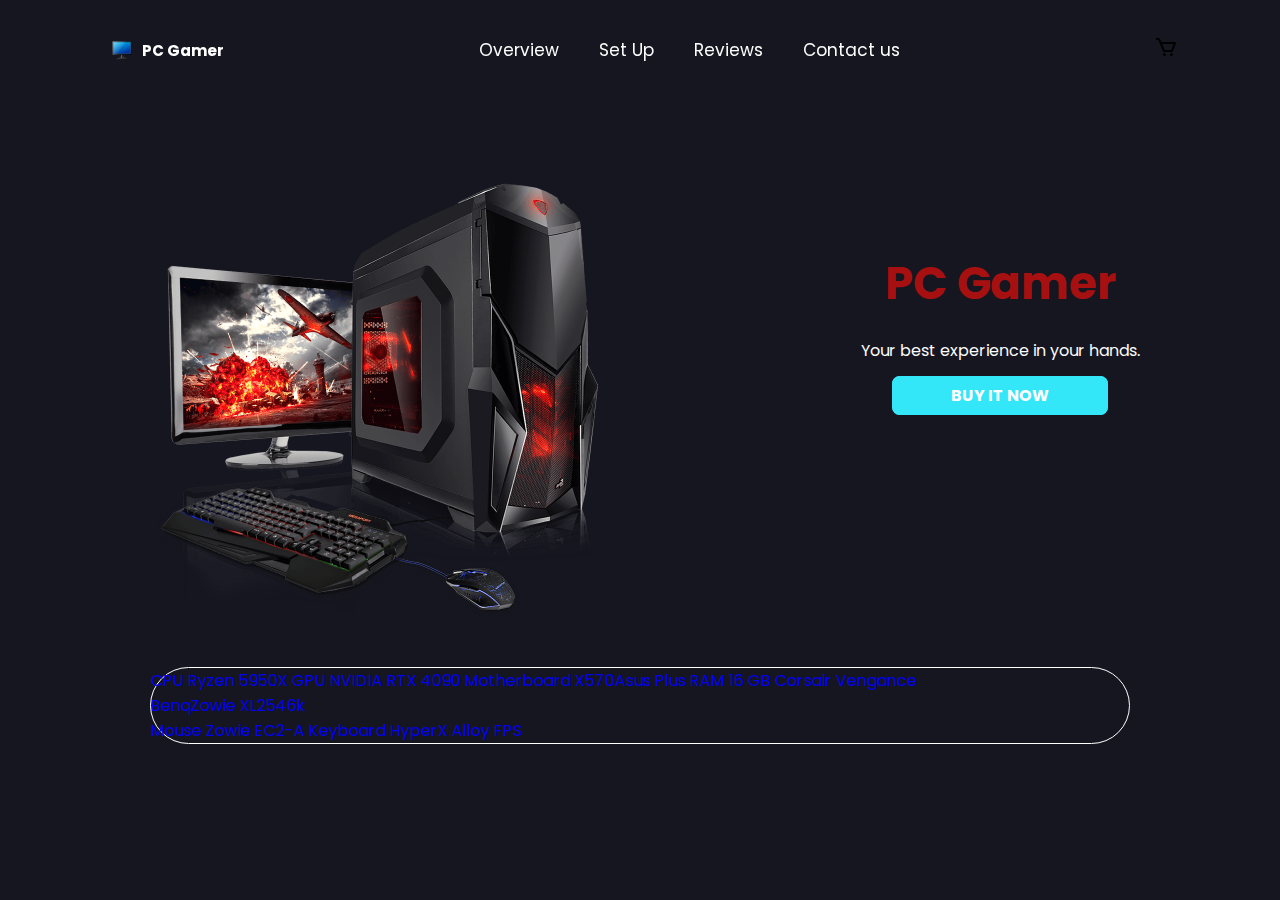
==== index.html @ ab567460 "first commit" ====
<!DOCTYPE html>
<html lang="PT-BR">
<head>
    <meta charset="UTF-8">
    <meta http-equiv="X-UA-Compatible" content="IE=edge">
    <meta name="viewport" content="width=device-width, initial-scale=1.0">
    <!-- <link rel="stylesheet" href="https://cdn.jsdelivr.net/npm/boxicons@latest/css/boxicons.min.css">
    <link rel="stylesheet" href="https://unpkg.com/boxicons@latest/css/boxicons.min.css"> -->
    <link rel="stylesheet" href="css/style.css">

    <title>PC Gamer</title>
</head>

<body>
    <header>
        <a href="#" class="logo-header">
            <img src="logo/icons8-pc-96.png" id="logo-desktop" alt="Ícone Desktop">
            <p>PC Gamer</p>
        </a>

        <ul class="navegacao">
            <li><a href="#">Overview</a></li>
            <li><a href="#">Set Up</a></li>
            <li><a href="#">Reviews</a></li>
            <li><a href="#">Contact us</a></li>
        </ul>

        <div class="header-icons">
            <a href="#" id='cart'>
                <img src="logo/bx-cart.svg">
            </a>
            <div href="#" id="menu">
                <img src="logo/menu-icon.svg">
            </div>
        </div>

    </header>

    <main>
        <section class="geral">
            <div>
                <img src="img/pc-completo.png" class="computador" alt="Imagem PC">
            </div>

            <div class="texto-geral">
                <h1>PC Gamer</h1>
                <p>Your best experience in your hands.</p>
                <a href="#" id="botao-compre">BUY IT NOW</a>
            </div>
        </section>

        <section class="partes">
                <div class="gabinete">
                    <a href="#">CPU Ryzen 5950X</a>
                    <a href="#">GPU NVIDIA RTX 4090</a>
                    <a href="#">Motherboard X570Asus Plus</a>
                    <a href="#">RAM 16 GB Corsair Vengance</a>
                </div>
                <div class="monitor">
                    <a href="#">BenqZowie XL2546k</a>
                </div>
                <div class="perifericos">
                    <a href="#">Mouse Zowie EC2-A</a>
                    <a href="#">Keyboard HyperX Alloy FPS</a>
                </div>
        </section>


    </main>

    
</body>
</html>
---- css/style.css ----
@import url('https://fonts.googleapis.com/css2?family=Poppins:wght@300;400;500;600;700;800&display=swap');

:root{
    --bg-color: #161620;
    --text-color: #FFFFFF;
    --main-color: #34e7f8;
    --other-color: #fcfcfc;
    --red-color: rgb(167, 16, 16);
}

*{
    margin: 0;
    padding: 0;
    box-sizing: border-box;
    font-family: 'Poppins', sans-serif;
    text-decoration: none;
    list-style: none;
}

@media screen and (min-width:768px) {

body{
    background-color: var(--bg-color);
    color: var(--text-color);
}

#menu {
    display: none;
}

header{
    position: fixed;
    width: 100%;
    top: 0;
    right: 0;
    z-index: 1000;
    display: flex;
    align-items: center;
    justify-content: space-between;
    padding: 30px 8%;
}

.logo-header{
    display: flex;
    align-items: center;

}

.logo-header p {
    color: var(--text-color);
    font-weight: bold;
    font-size: 15px;
}

#logo-desktop {
    color: var(--main-color);
    display: flex;
    width: 20px;
    margin: 10px;
}

.navegacao {
    display: flex;
}

.navegacao a {
    padding: 0px 20px;
    color: var(--other-color);
    font-size: 17px;
    transition: all .55s ease;
}

.navegacao a:hover{
    color: var(--main-color);
}

/*main*/

.geral {
    display: flex;
    justify-content: space-around;
    flex-direction: row;
    width: 100%;
}

.computador {
    max-width: auto;
    max-height: auto;
    width: 500px;
    margin-top: 150px;
    margin-left: 30px;
}

.texto-geral {
    margin-top: 250px;
    flex-direction: column;
    text-align: center; 
    margin-right: 30px;
}

.texto-geral h1{
    margin-bottom: 20px;
    font-size: 45px;
    color: var(--red-color);
}

.texto-geral p{
    margin-bottom: 20px;
    color: var(--other-color);
}

.texto-geral a{
    border-style: solid;
    border-radius: 8px;
    border-color: var(--main-color);
    padding: 5px 20%;
    color: var(--other-color);
    font-weight: bolder;
    background-color: var(--main-color);
    transition: all .55s ease-in;
}

.texto-geral a:hover{
    color: var(--red-color);
}

}

.partes {
    display: flex;
    flex-direction: column;
    justify-content: space-around;
    border-style: solid;
    border-width: 1px;
    border-radius: 200px;
    margin: 10px 150px;
}
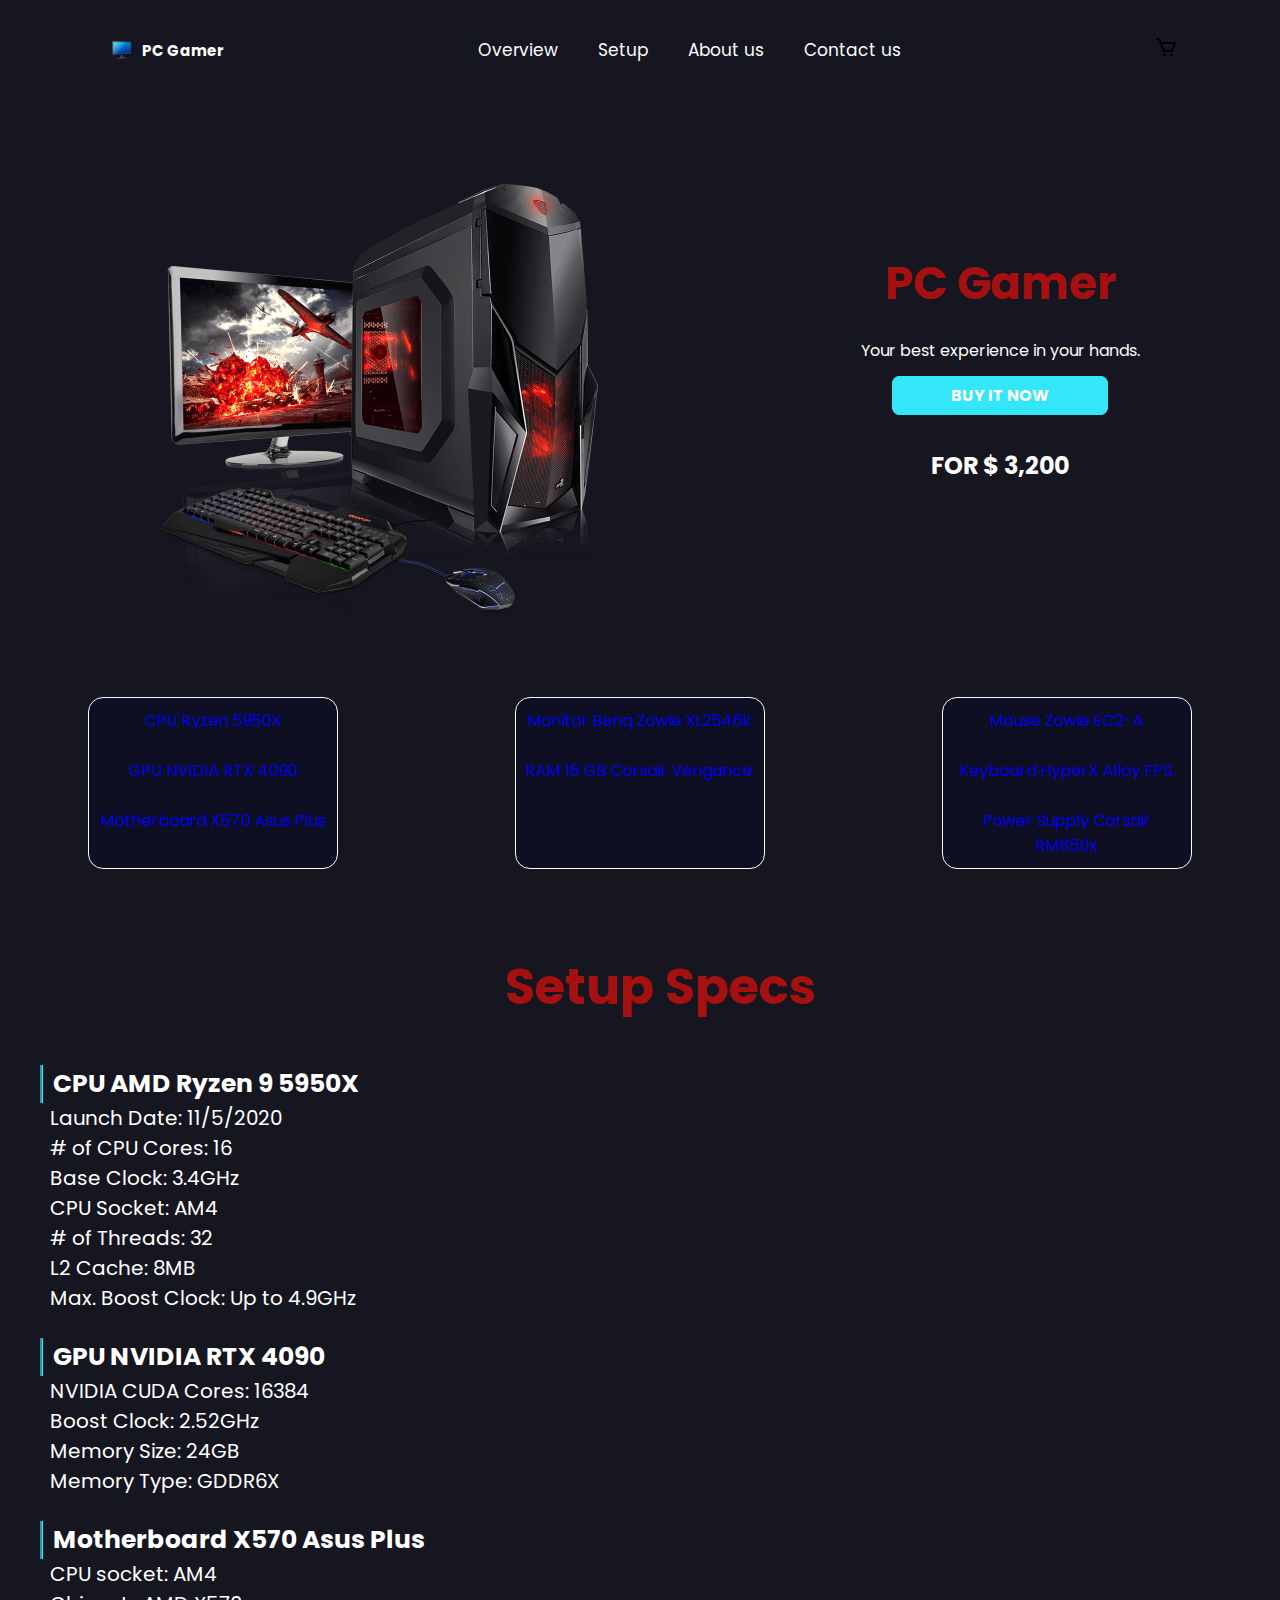
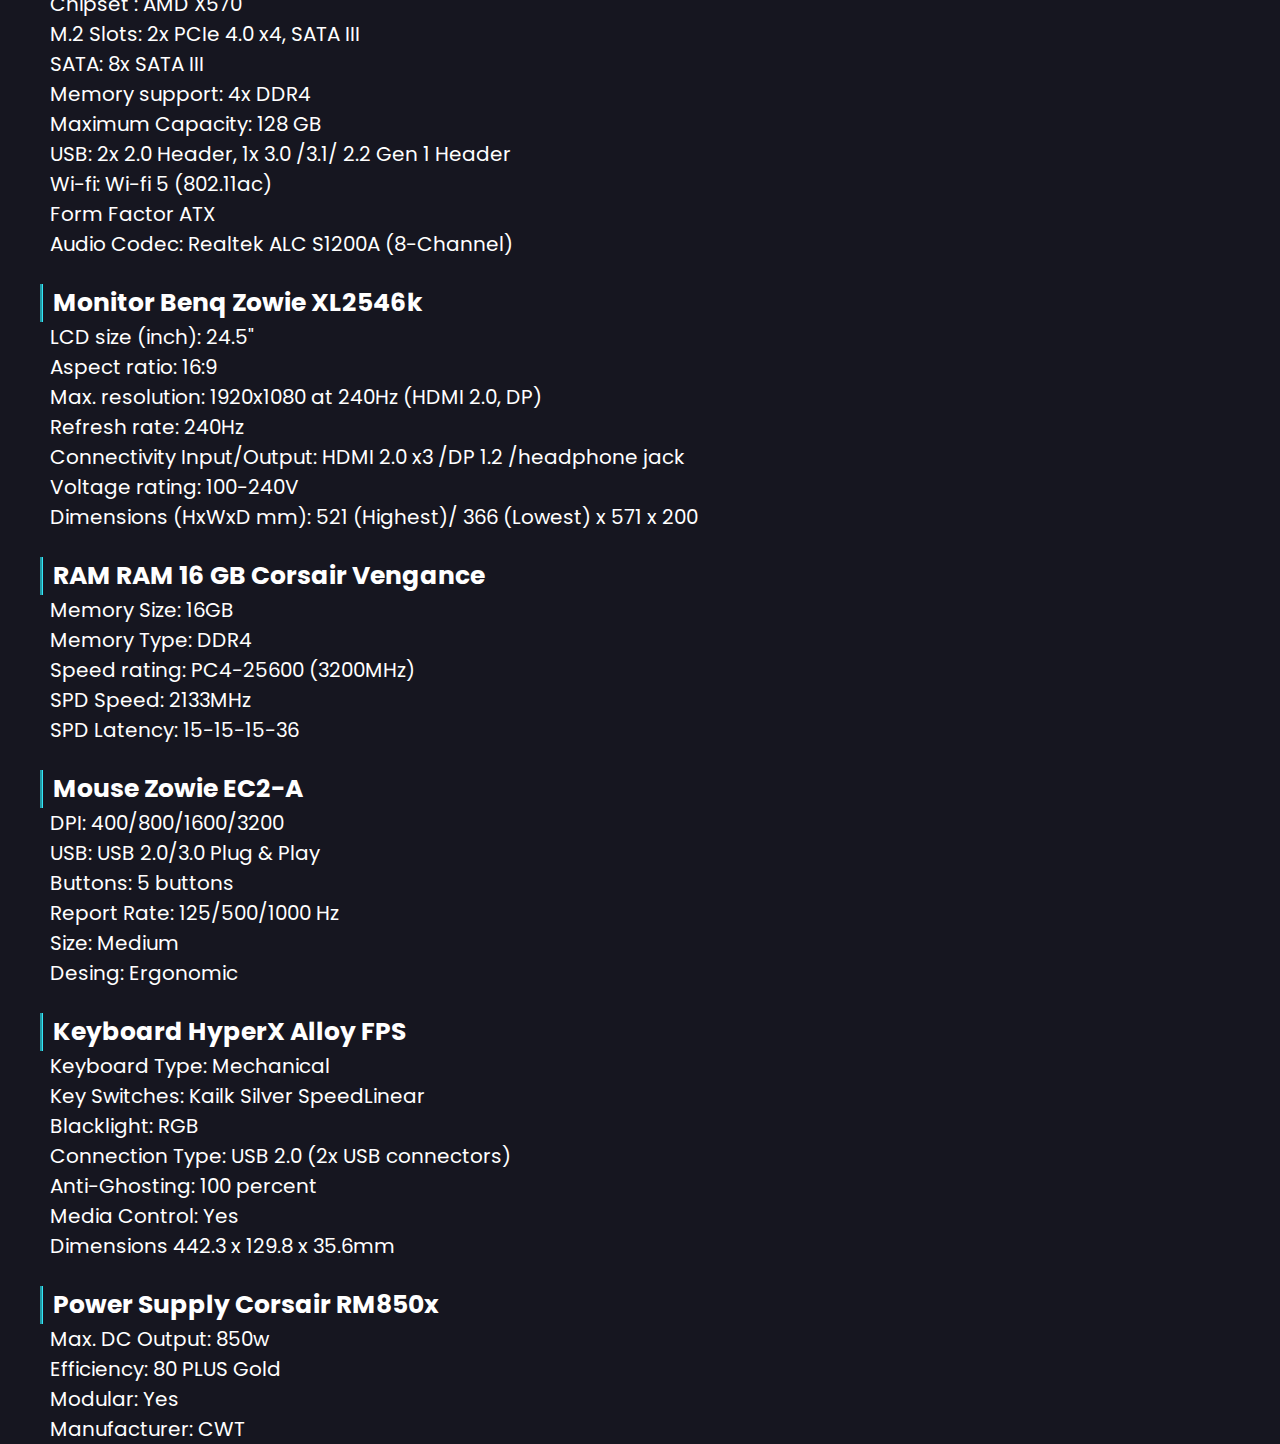
==== commit 9742ace1: "second commit" ====
--- a/index.html
+++ b/index.html
@@ -4,8 +4,6 @@
     <meta charset="UTF-8">
     <meta http-equiv="X-UA-Compatible" content="IE=edge">
     <meta name="viewport" content="width=device-width, initial-scale=1.0">
-    <!-- <link rel="stylesheet" href="https://cdn.jsdelivr.net/npm/boxicons@latest/css/boxicons.min.css">
-    <link rel="stylesheet" href="https://unpkg.com/boxicons@latest/css/boxicons.min.css"> -->
     <link rel="stylesheet" href="css/style.css">
 
     <title>PC Gamer</title>
@@ -19,9 +17,9 @@
         </a>
 
         <ul class="navegacao">
-            <li><a href="#">Overview</a></li>
-            <li><a href="#">Set Up</a></li>
-            <li><a href="#">Reviews</a></li>
+            <li><a href="#overview">Overview</a></li>
+            <li><a href="#setup">Setup</a></li>
+            <li><a href="#">About us</a></li>
             <li><a href="#">Contact us</a></li>
         </ul>
 
@@ -37,37 +35,96 @@
     </header>
 
     <main>
-        <section class="geral">
+        <section id="overview">
             <div>
                 <img src="img/pc-completo.png" class="computador" alt="Imagem PC">
             </div>
 
-            <div class="texto-geral">
+            <div class="text-overview">
                 <h1>PC Gamer</h1>
                 <p>Your best experience in your hands.</p>
                 <a href="#" id="botao-compre">BUY IT NOW</a>
+                <h2>FOR $ 3,200</h2>
             </div>
         </section>
 
-        <section class="partes">
-                <div class="gabinete">
-                    <a href="#">CPU Ryzen 5950X</a>
-                    <a href="#">GPU NVIDIA RTX 4090</a>
-                    <a href="#">Motherboard X570Asus Plus</a>
-                    <a href="#">RAM 16 GB Corsair Vengance</a>
+        <section class="parts">
+                <div class="hardware">
+                    <p><a href="#">CPU Ryzen 5950X</a></p>
+                    <br>
+                    <p></p><a href="#">GPU NVIDIA RTX 4090</a></p>
+                    <br>
+                    <p></p><a href="#">Motherboard X570 Asus Plus</a></p>
+                    <br>
                 </div>
-                <div class="monitor">
-                    <a href="#">BenqZowie XL2546k</a>
+                <div class="hardware">
+                    <p></p><a href="#">Monitor Benq Zowie XL2546k</a></p>
+                    <br>
+                    <p></p><a href="#">RAM 16 GB Corsair Vengance</a></p>
                 </div>
-                <div class="perifericos">
-                    <a href="#">Mouse Zowie EC2-A</a>
-                    <a href="#">Keyboard HyperX Alloy FPS</a>
+                <div class="hardware">
+                    <p><a href="#">Mouse Zowie EC2-A</a></p>
+                    <br>
+                    <p><a href="#">Keyboard HyperX Alloy FPS</a></p>
+                    <br>
+                    <p><a href="#">Power Supply Corsair RM850x</a></p>
                 </div>
+        </section>
+
+        <section id="setup">
+            <h1>Setup Specs</h1>
+            <div>
+                <h3 class="specs">CPU AMD Ryzen 9 5950X</h3>
+                <p class="description">Launch Date: 11/5/2020 <br> # of CPU Cores: 16 <br> Base Clock: 3.4GHz <br> CPU Socket: AM4 
+                <br> # of Threads: 32 <br> L2 Cache: 8MB <br> Max. Boost Clock: Up to 4.9GHz</p>
+            </div><br>
+            <div>
+                <h3 class="specs">GPU NVIDIA RTX 4090</h3>
+                <p class="description">NVIDIA CUDA Cores: 16384 <br> Boost Clock: 2.52GHz <br> Memory Size: 24GB
+                <br> Memory Type: GDDR6X</p>
+            </div><br>
+            <div>
+                <h3 class="specs">Motherboard X570 Asus Plus</h3>
+                <p class="description">CPU socket: AM4 <br> Chipset : AMD X570 <br> M.2 Slots: 2x PCIe 4.0 x4, SATA III <br>
+                    SATA: 8x SATA III <br> Memory support: 4x DDR4 <br> Maximum Capacity: 128 GB <br> USB: 2x 2.0 Header, 1x 3.0 /3.1/ 2.2 Gen 1 Header 
+                 <br> Wi-fi: Wi-fi 5 (802.11ac) <br> Form Factor ATX <br> Audio Codec: Realtek ALC S1200A (8-Channel)</p>
+            </div><br>
+            <div>
+                <h3 class="specs">Monitor Benq Zowie XL2546k</h3>
+                <p class="description">LCD size (inch): 24.5" <br> Aspect ratio: 16:9 <br> Max. resolution: 1920x1080 at 240Hz (HDMI 2.0, DP)
+                <br> Refresh rate: 240Hz <br> Connectivity Input/Output: HDMI 2.0 x3 /DP 1.2 /headphone jack <br> Voltage rating: 100-240V <br>
+                Dimensions (HxWxD mm): 521 (Highest)/ 366 (Lowest) x 571 x 200</p>
+            </div><br>
+            <div>
+                <h3 class="specs">RAM RAM 16 GB Corsair Vengance</h3>
+                <p class="description">Memory Size: 16GB <br> Memory Type: DDR4<br> Speed rating: PC4-25600 (3200MHz) <br> SPD Speed: 2133MHz
+                <br> SPD Latency: 15-15-15-36 <br> </p>
+            </div><br>
+            <div>
+                <h3 class="specs">Mouse Zowie EC2-A</h3>
+                <p class="description">DPI: 400/800/1600/3200 <br> USB: USB 2.0/3.0 Plug & Play <br> Buttons: 5 buttons <br>
+                Report Rate: 125/500/1000 Hz <br> Size: Medium <br> Desing: Ergonomic</p>
+            </div><br>
+            <div>
+                <h3 class="specs">Keyboard HyperX Alloy FPS</h3>
+                <p class="description">Keyboard Type: Mechanical <br> Key Switches: Kailk Silver SpeedLinear <br> Blacklight: RGB
+                <br> Connection Type: USB 2.0 (2x USB connectors) <br> Anti-Ghosting: 100 percent <br> Media Control: Yes
+                <br>Dimensions 442.3 x 129.8 x 35.6mm </p>
+            </div><br>
+
+            <div>
+                <h3 class="specs">Power Supply Corsair RM850x</h3>
+                <p class="description">Max. DC Output: 850w <br> Efficiency: 80 PLUS Gold <br> Modular: Yes <br>
+                Manufacturer: CWT</p>
+            </div>
+
+
         </section>
 
 
     </main>
 
+    <script src="app.js"></script>
     
 </body>
 </html>--- a/css/style.css
+++ b/css/style.css
@@ -38,6 +38,8 @@
     align-items: center;
     justify-content: space-between;
     padding: 30px 8%;
+    background-color: #161620;
+    position: fixed;
 }
 
 .logo-header{
@@ -76,7 +78,7 @@
 
 /*main*/
 
-.geral {
+#overview {
     display: flex;
     justify-content: space-around;
     flex-direction: row;
@@ -91,25 +93,25 @@
     margin-left: 30px;
 }
 
-.texto-geral {
+.text-overview {
     margin-top: 250px;
     flex-direction: column;
     text-align: center; 
     margin-right: 30px;
 }
 
-.texto-geral h1{
+.text-overview h1{
     margin-bottom: 20px;
     font-size: 45px;
     color: var(--red-color);
 }
 
-.texto-geral p{
+.text-overview p{
     margin-bottom: 20px;
     color: var(--other-color);
 }
 
-.texto-geral a{
+.text-overview a{
     border-style: solid;
     border-radius: 8px;
     border-color: var(--main-color);
@@ -120,19 +122,59 @@
     transition: all .55s ease-in;
 }
 
-.texto-geral a:hover{
+.text-overview h2{
+    color: var(--other-color);
+    margin: 40px;
+}
+
+.text-overview a:hover{
     color: var(--red-color);
 }
 
+.parts {
+    display: flex;
+    justify-content: space-around;
 }
 
-.partes {
-    display: flex;
-    flex-direction: column;
-    justify-content: space-around;
+.hardware {
     border-style: solid;
     border-width: 1px;
-    border-radius: 200px;
-    margin: 10px 150px;
+    border-radius: 15px;
+    width: 250px;
+    height: auto;
+    text-align: center;
+    padding: 10px;
+    text-decoration: none;
+    color: var(--other-color);
+    background-color: rgb(14, 15, 34);
+    margin: 40px 20px;
 }
 
+#setup {
+    margin-left: 40px;
+}
+
+#setup h1 {
+    color:rgb(167, 16, 16);
+    font-size: 50px;
+    text-align: center;
+    margin-top: 40px;
+    margin-bottom: 40px;
+}
+
+#setup h3 {
+    font-size: 25px;
+    border-left: #34e7f8;
+    border-left-style:groove;
+    padding-left: 10px;
+
+}
+
+#setup p {
+    font-size: 20px;
+    margin-left: 10px;
+}
+
+
+
+}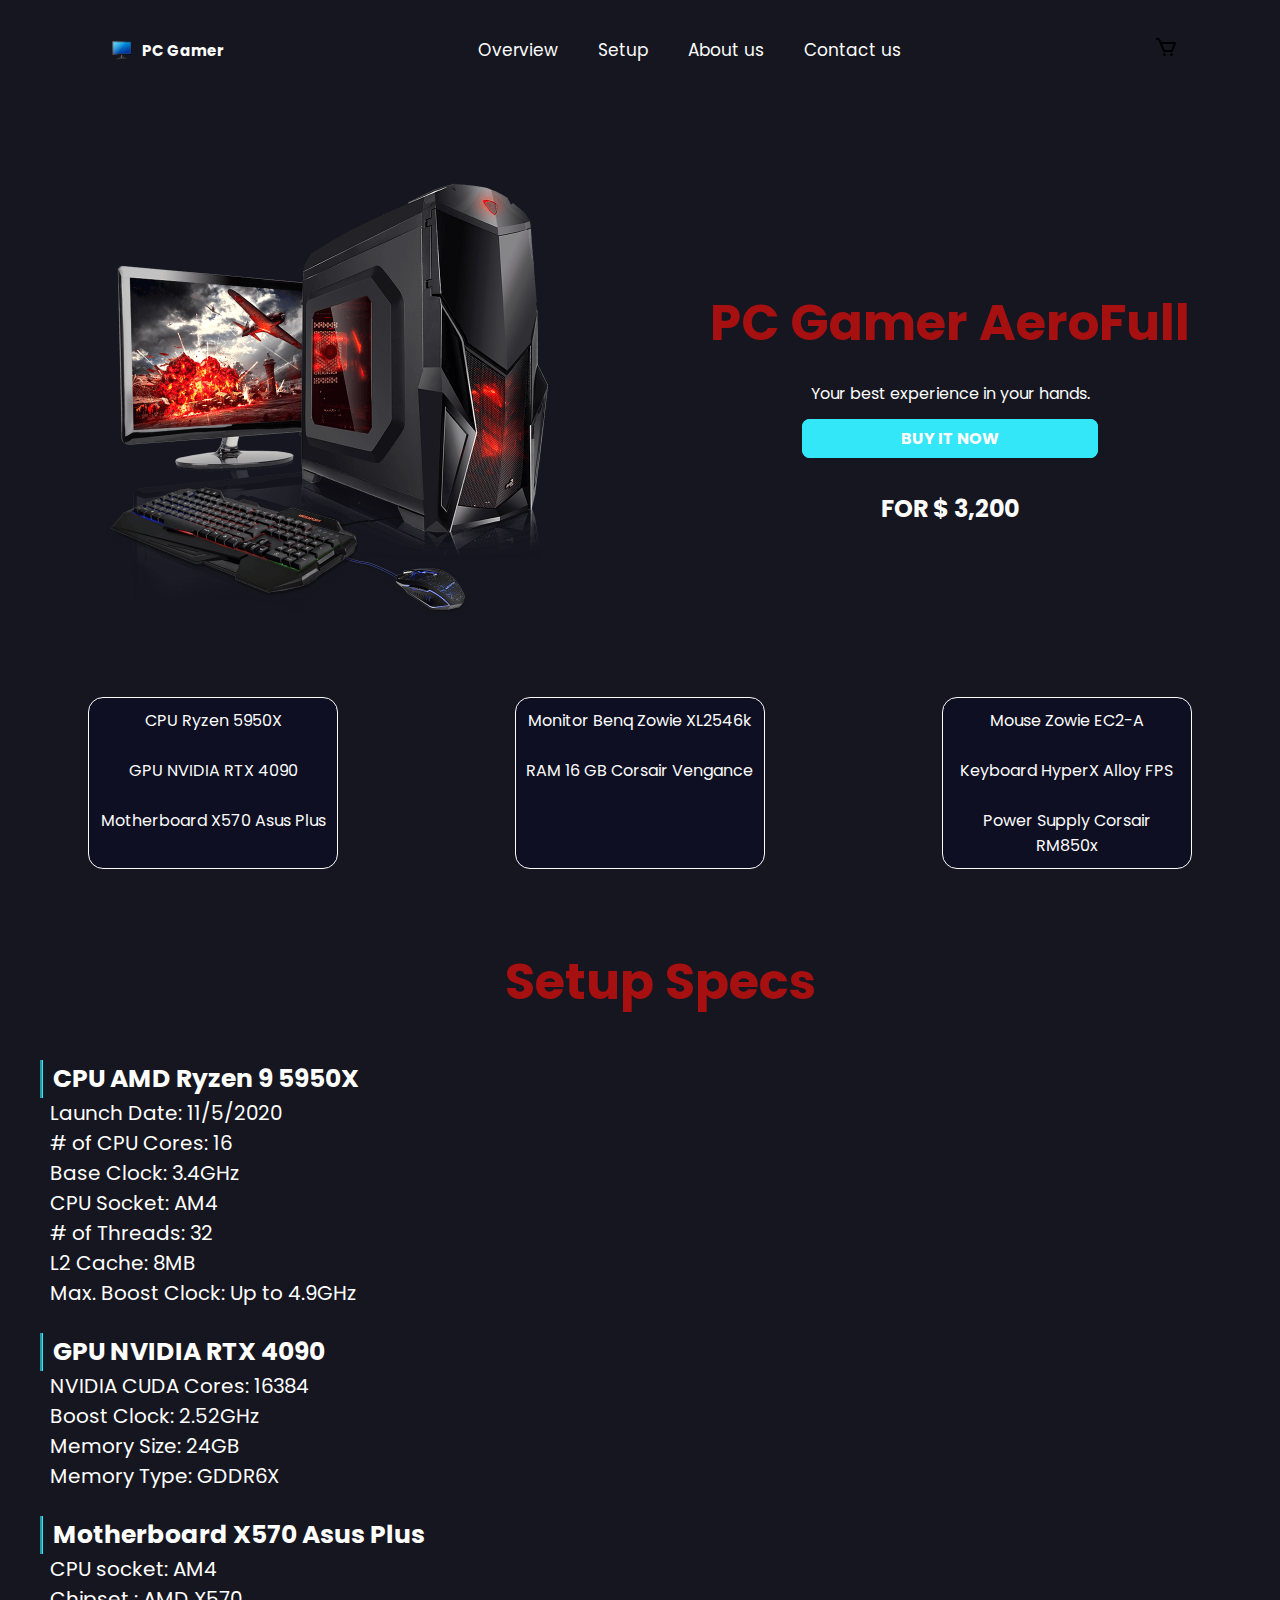
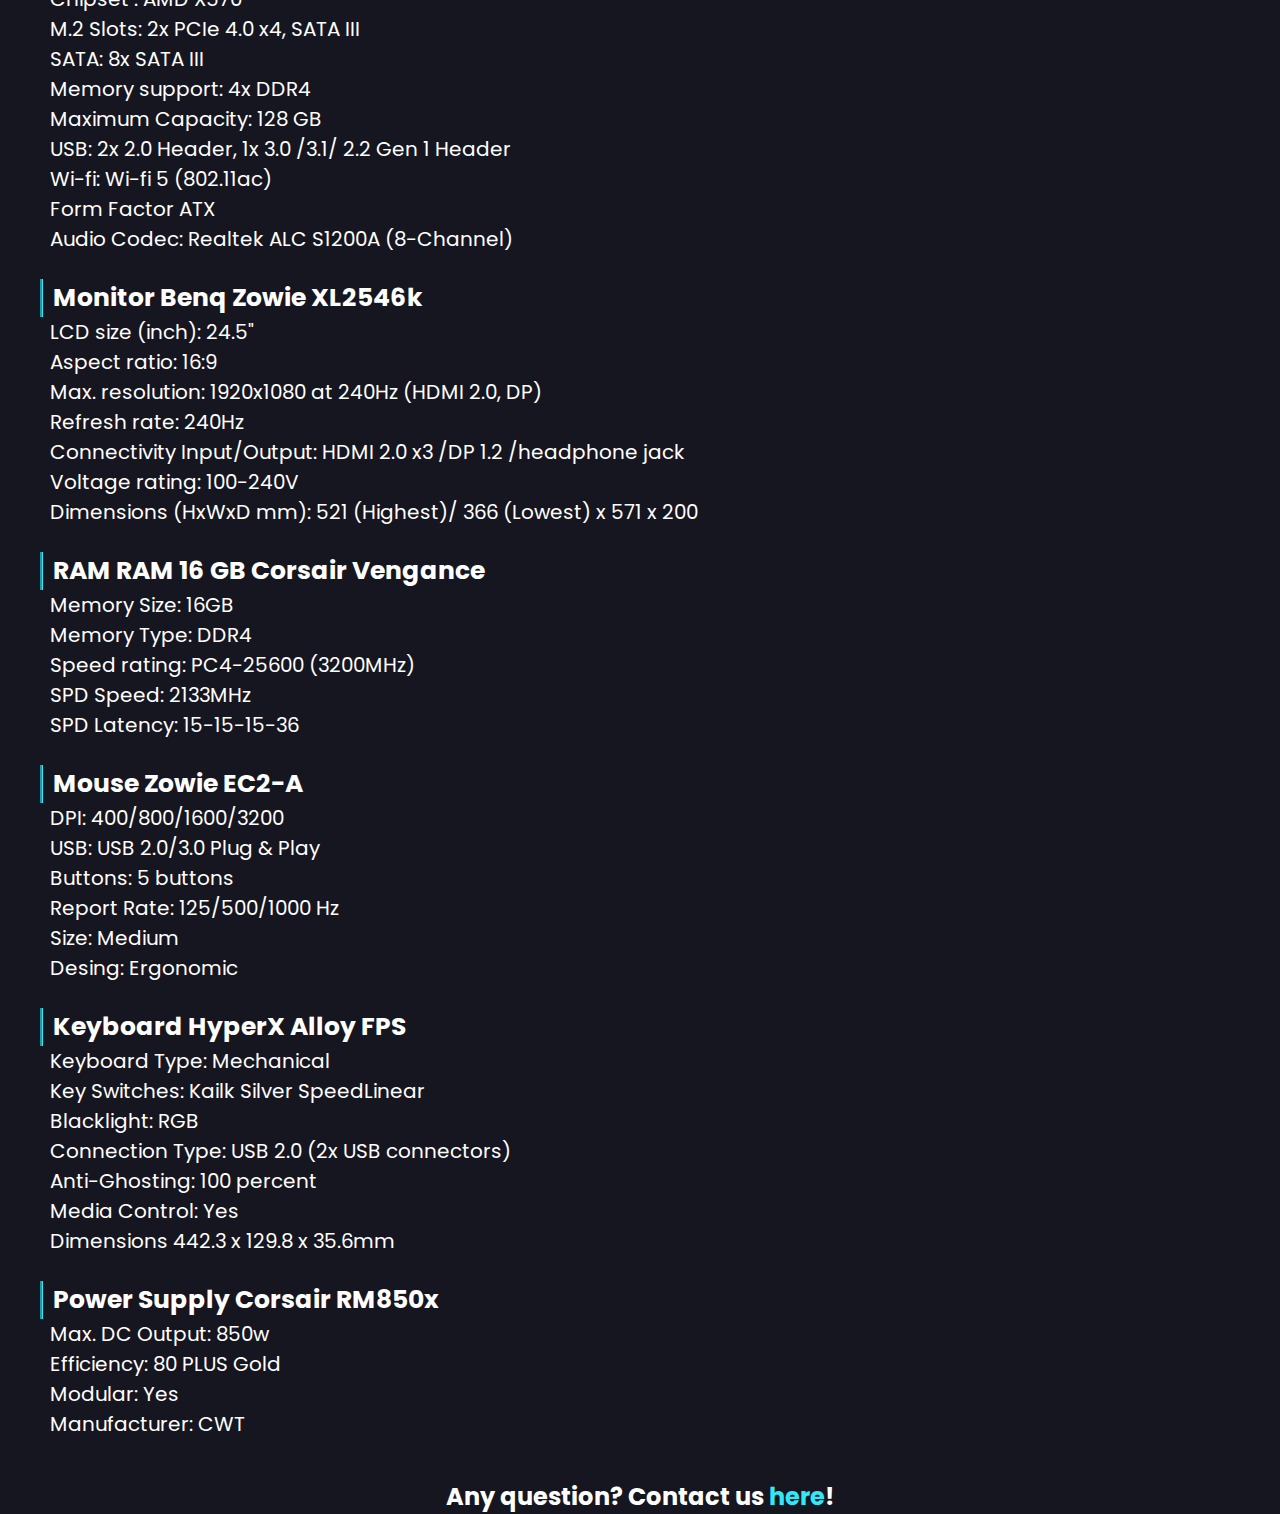
==== commit 8c11adda: "creating about us and contact us pages git push -u origin mai" ====
--- a/index.html
+++ b/index.html
@@ -5,7 +5,8 @@
     <meta http-equiv="X-UA-Compatible" content="IE=edge">
     <meta name="viewport" content="width=device-width, initial-scale=1.0">
     <link rel="stylesheet" href="css/style.css">
-
+    <script async src="app.js"></script>
+    
     <title>PC Gamer</title>
 </head>
 
@@ -16,15 +17,17 @@
             <p>PC Gamer</p>
         </a>
 
-        <ul class="navegacao">
-            <li><a href="#overview">Overview</a></li>
-            <li><a href="#setup">Setup</a></li>
-            <li><a href="#">About us</a></li>
-            <li><a href="#">Contact us</a></li>
-        </ul>
-
+        <nav>
+            <ul class="navegacao">
+                <li><a href="#overview">Overview</a></li>
+                <li><a href="#setup">Setup</a></li>
+                <li><a href="aboutus.html">About us</a></li>
+                <li><a href="contact.html">Contact us</a></li>
+            </ul>
+        </nav>
+        
         <div class="header-icons">
-            <a href="#" id='cart'>
+            <a href="cart.html" id='cart'>
                 <img src="logo/bx-cart.svg">
             </a>
             <div href="#" id="menu">
@@ -41,33 +44,33 @@
             </div>
 
             <div class="text-overview">
-                <h1>PC Gamer</h1>
+                <h1>PC Gamer AeroFull</h1>
                 <p>Your best experience in your hands.</p>
-                <a href="#" id="botao-compre">BUY IT NOW</a>
+                <a href="cart.html" id="botao-compre">BUY IT NOW</a>
                 <h2>FOR $ 3,200</h2>
             </div>
         </section>
 
         <section class="parts">
                 <div class="hardware">
-                    <p><a href="#">CPU Ryzen 5950X</a></p>
+                    <p>CPU Ryzen 5950X</p>
                     <br>
-                    <p></p><a href="#">GPU NVIDIA RTX 4090</a></p>
+                    <p>GPU NVIDIA RTX 4090</p>
                     <br>
-                    <p></p><a href="#">Motherboard X570 Asus Plus</a></p>
+                    <p>Motherboard X570 Asus Plus</p>
                     <br>
                 </div>
                 <div class="hardware">
-                    <p></p><a href="#">Monitor Benq Zowie XL2546k</a></p>
+                    <p>Monitor Benq Zowie XL2546k</p>
                     <br>
-                    <p></p><a href="#">RAM 16 GB Corsair Vengance</a></p>
+                    <p>RAM 16 GB Corsair Vengance</p>
                 </div>
                 <div class="hardware">
-                    <p><a href="#">Mouse Zowie EC2-A</a></p>
+                Mouse Zowie EC2-A</p>
                     <br>
-                    <p><a href="#">Keyboard HyperX Alloy FPS</a></p>
+                Keyboard HyperX Alloy FPS</p>
                     <br>
-                    <p><a href="#">Power Supply Corsair RM850x</a></p>
+                Power Supply Corsair RM850x</p>
                 </div>
         </section>
 
@@ -117,14 +120,14 @@
                 <p class="description">Max. DC Output: 850w <br> Efficiency: 80 PLUS Gold <br> Modular: Yes <br>
                 Manufacturer: CWT</p>
             </div>
-
-
         </section>
 
+        <section class="contact">
+            <h2>Any question? Contact us <a href="contact.html">here</a>!</h2>
+        </section>  
 
     </main>
 
-    <script src="app.js"></script>
     
 </body>
 </html>--- a/css/style.css
+++ b/css/style.css
@@ -102,7 +102,7 @@
 
 .text-overview h1{
     margin-bottom: 20px;
-    font-size: 45px;
+    font-size: 50px;
     color: var(--red-color);
 }
 
@@ -154,11 +154,11 @@
     margin-left: 40px;
 }
 
-#setup h1 {
+h1 {
     color:rgb(167, 16, 16);
     font-size: 50px;
     text-align: center;
-    margin-top: 40px;
+    margin-top: 35px;
     margin-bottom: 40px;
 }
 
@@ -175,6 +175,75 @@
     margin-left: 10px;
 }
 
-
+#aboutus {
+    text-align: center;
+    margin: 40px 20px;
+    font-size: 20px;
+}
+
+.contact h2{
+    margin-top: 40px;
+    text-align: center;
+}
+
+.contact a {
+    color: #34e7f8;
+    transition: all .55s ease;
+}
+
+.contact a:hover {
+    color: var(--red-color);
+}
+
+.mapa {
+    margin-top: 100px;
+    text-align: center;
+    color:#fcfcfc;
+}
+
+.mapa-conteudo {
+    margin-top: 50px;
+}
+
+.form {
+    margin: 100px 20px;
+}
+
+.input-padrao {
+	display: block;
+	margin: 0 0 20px;
+	padding: 10px 25px;
+	width: 50%;
+}
+
+fieldset {
+    display: flex;
+    flex-direction: column;
+    gap: 20px;
+    border: solid;
+    border-radius: 10px;
+    border-width: 1px;
+    padding: 10px 10px;
+}
+
+.send {
+    display: flex;
+    margin-top: 10px;
+    padding: 10px 20px;
+    font-weight: bold;
+    background-color: #fcfcfc;
+    border-radius: 5px;
+    transition: all .55s ease;
+}
+
+.send:hover {
+    background-color:#1a1a35;
+    color: #fcfcfc;
+}
+
+.cart {
+    margin-top: 100px;
+    display: flex;
+}
 
 }